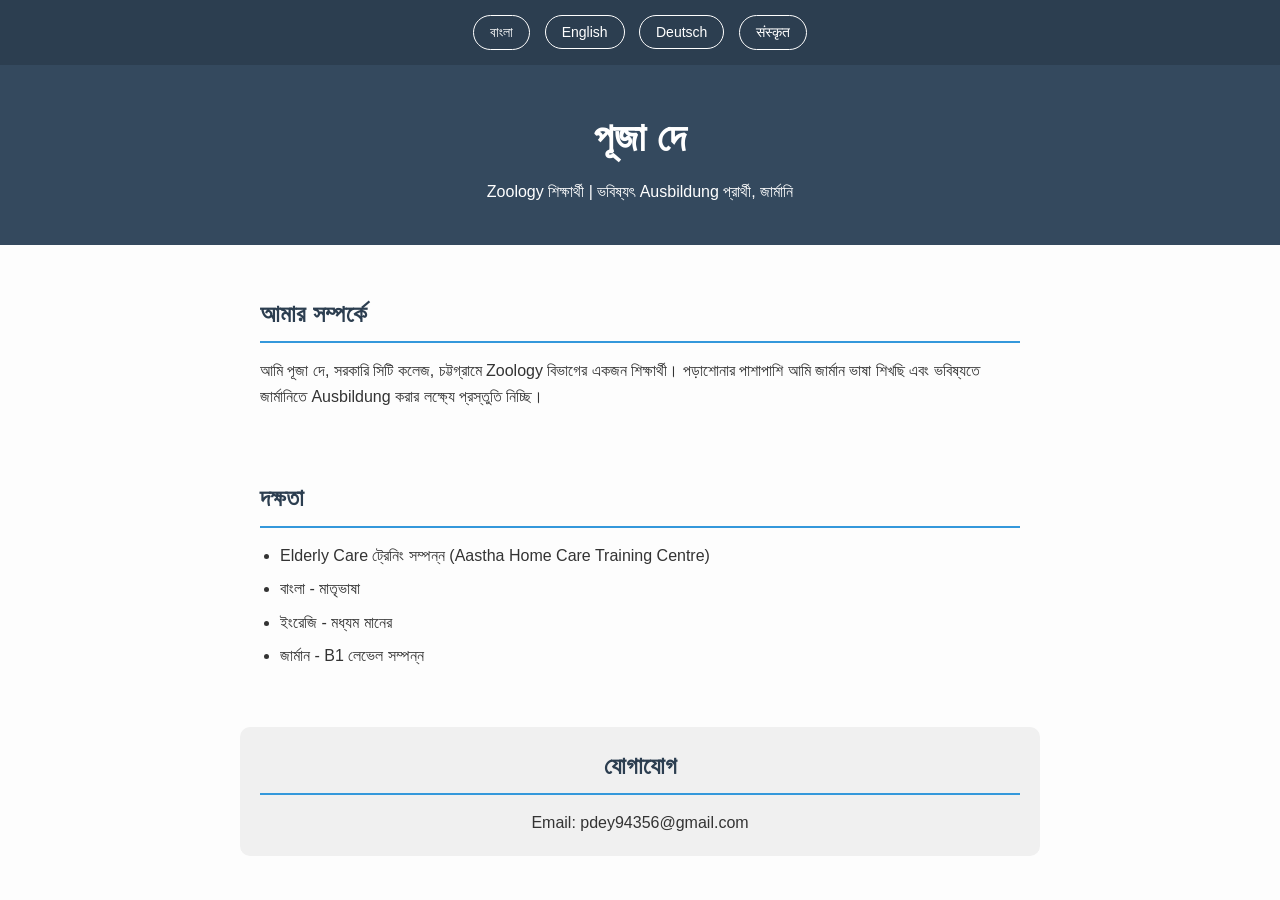
==== index.html @ 429650fc "Add files via upload" ====
<!DOCTYPE html>
<html lang="bn">
<head>
    <meta charset="UTF-8">
    <title>Puja Dey - Portfolio</title>
    <link rel="stylesheet" href="style.css">
</head>
<body>
    <nav>
        <button onclick="setLang('bn')">বাংলা</button>
        <button onclick="setLang('en')">English</button>
        <button onclick="setLang('de')">Deutsch</button>
        <button onclick="setLang('sa')">संस्कृत</button>
    </nav>

    <header>
        <h1 data-lang="bn">পূজা দে</h1>
        <h1 data-lang="en">Puja Dey</h1>
        <h1 data-lang="de">Puja Dey</h1>
        <h1 data-lang="sa">पूजा दे</h1>

        <p data-lang="bn">Zoology শিক্ষার্থী | ভবিষ্যৎ Ausbildung প্রার্থী, জার্মানি</p>
        <p data-lang="en">Zoology Student | Future Ausbildung Candidate, Germany</p>
        <p data-lang="de">Zoologiestudentin | Zukünftige Ausbildungskandidatin, Deutschland</p>
        <p data-lang="sa">प्राणिविज्ञान-छात्रा | जर्मनी-देशे भाविनी आउसबिल्डुंग-प्रार्थिनी</p>
    </header>

    <section id="about">
        <h2 data-lang="bn">আমার সম্পর্কে</h2>
        <h2 data-lang="en">About Me</h2>
        <h2 data-lang="de">Über mich</h2>
        <h2 data-lang="sa">मम विषये</h2>

        <p data-lang="bn">
            আমি পূজা দে, সরকারি সিটি কলেজ, চট্টগ্রামে Zoology বিভাগের একজন শিক্ষার্থী। 
            পড়াশোনার পাশাপাশি আমি জার্মান ভাষা শিখছি এবং ভবিষ্যতে জার্মানিতে 
            Ausbildung করার লক্ষ্যে প্রস্তুতি নিচ্ছি।
        </p>
        <p data-lang="en">
            I am Puja Dey, a Zoology student at Government City College, Chattogram. 
            Alongside my studies, I am learning German and preparing to pursue an 
            Ausbildung (vocational training) in Germany.
        </p>
        <p data-lang="de">
            Ich bin Puja Dey, Zoologiestudentin am Government City College, Chattogram. 
            Neben meinem Studium lerne ich Deutsch und bereite mich darauf vor, eine 
            Ausbildung in Deutschland zu machen.
        </p>
        <p data-lang="sa">
            अहं पूजा देइ अस्मि, चट्टग्रामनगरे सरकारी-सिटी-महाविद्यालये प्राणिविज्ञानस्य छात्रा। 
            अध्ययनेन सह अहं जर्मनभाषां शिक्षे, जर्मनीदेशे आउसबिल्डुंग-नामकं 
            व्यावसायिक-प्रशिक्षणं कर्तुं सज्जा भवामि।
        </p>
    </section>

    <section id="skills">
        <h2 data-lang="bn">দক্ষতা</h2>
        <h2 data-lang="en">Skills</h2>
        <h2 data-lang="de">Fähigkeiten</h2>
        <h2 data-lang="sa">कौशलानि</h2>

        <ul data-lang="bn">
            <li>Elderly Care ট্রেনিং সম্পন্ন (Aastha Home Care Training Centre)</li>
            <li>বাংলা - মাতৃভাষা</li>
            <li>ইংরেজি - মধ্যম মানের</li>
            <li>জার্মান - B1 লেভেল সম্পন্ন</li>
        </ul>
        <ul data-lang="en">
            <li>Elderly Care training completed (Aastha Home Care Training Centre)</li>
            <li>Bangla - Native</li>
            <li>English - Intermediate</li>
            <li>German - B1 level completed</li>
        </ul>
        <ul data-lang="de">
            <li>Ausbildung in Altenpflege abgeschlossen (Aastha Home Care Training Centre)</li>
            <li>Bengalisch - Muttersprache</li>
            <li>Englisch - Mittelstufe</li>
            <li>Deutsch - Niveau B1 abgeschlossen</li>
        </ul>
        <ul data-lang="sa">
            <li>वृद्ध-सेवा-प्रशिक्षणं सम्पूर्णम् (Aastha Home Care Training Centre)</li>
            <li>बङ्गभाषा - मातृभाषा</li>
            <li>आङ्ग्लभाषा - मध्यमस्तरः</li>
            <li>जर्मनभाषा - B1-स्तरः सम्पूर्णः</li>
        </ul>
    </section>

    <section id="contact">
        <h2 data-lang="bn">যোগাযোগ</h2>
        <h2 data-lang="en">Contact</h2>
        <h2 data-lang="de">Kontakt</h2>
        <h2 data-lang="sa">सम्पर्कः</h2>
        <p>Email: pdey94356@gmail.com</p>
    </section>

    <script>
    function setLang(lang) {
        document.querySelectorAll('[data-lang]').forEach(el => {
            el.style.display = (el.getAttribute('data-lang') === lang) ? '' : 'none';
        });
        document.querySelectorAll('nav button').forEach(btn => {
            btn.classList.remove('active');
        });
        event.target.classList.add('active');
    }
    setLang('bn');
</script>
</body>
</html>
---- style.css ----
* {
    margin: 0;
    padding: 0;
    box-sizing: border-box;
}

body {
    font-family: 'Segoe UI', Arial, sans-serif;
    line-height: 1.6;
    color: #333;
    background-color: #fdfdfd;
}

nav {
    background-color: #2c3e50;
    padding: 15px;
    text-align: center;
}

nav button {
    background-color: transparent;
    color: white;
    border: 1px solid white;
    padding: 8px 16px;
    margin: 0 5px;
    border-radius: 20px;
    cursor: pointer;
    font-size: 14px;
}

nav button:hover {
    background-color: white;
    color: #2c3e50;
}

nav button.active {
    background-color: #3498db;
    border-color: #3498db;
}

header {
    background-color: #34495e;
    color: white;
    text-align: center;
    padding: 40px 20px;
}

header h1 {
    font-size: 2.5em;
    margin-bottom: 10px;
}

section {
    max-width: 800px;
    margin: 30px auto;
    padding: 20px;
}

section h2 {
    color: #2c3e50;
    border-bottom: 2px solid #3498db;
    padding-bottom: 8px;
    margin-bottom: 15px;
}

ul {
    padding-left: 20px;
}

li {
    margin-bottom: 8px;
}

#contact {
    text-align: center;
    background-color: #f0f0f0;
    border-radius: 10px;
}
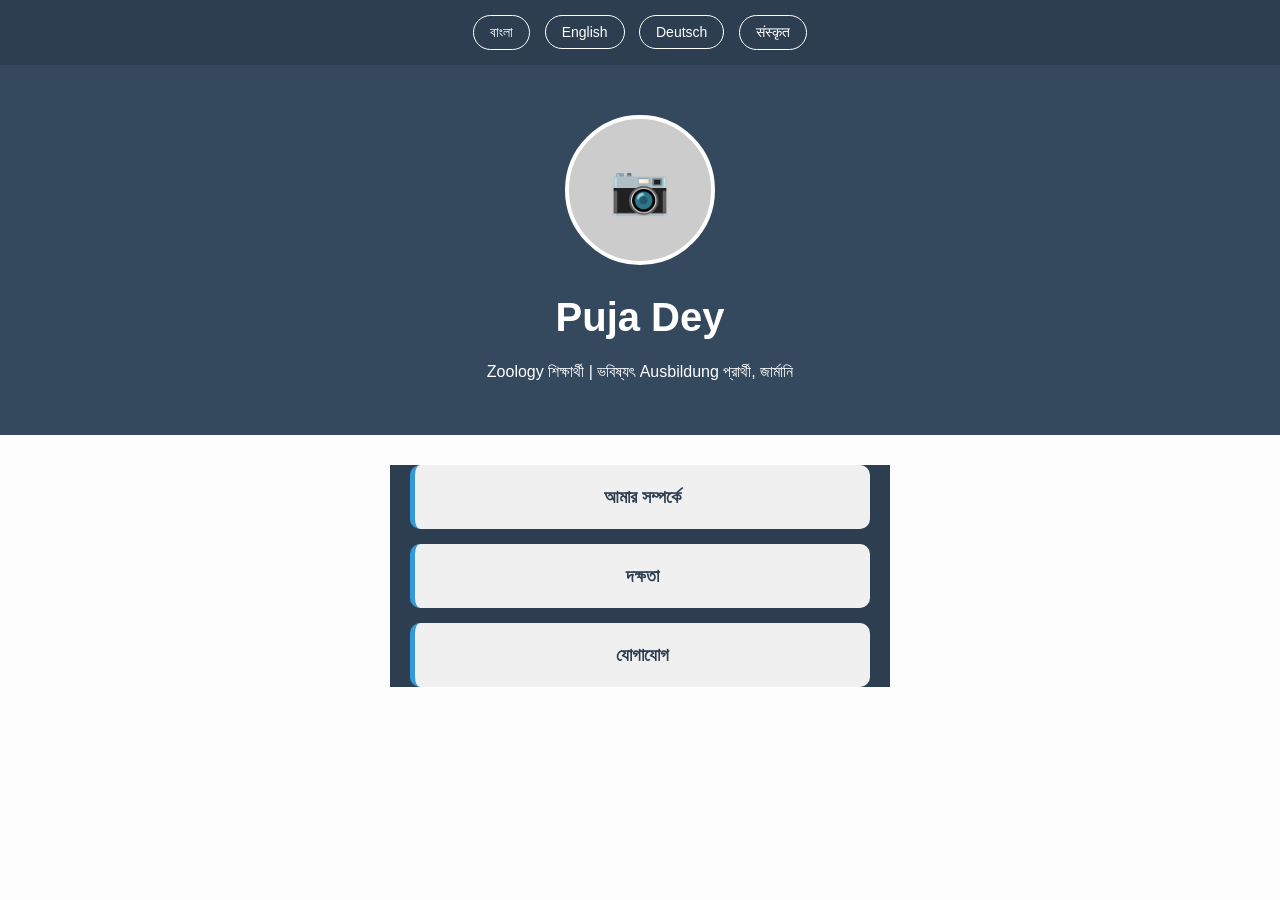
==== commit 6858cc7b: "Add files via upload" ====
--- a/index.html
+++ b/index.html
@@ -13,97 +13,49 @@
         <button onclick="setLang('sa')">संस्कृत</button>
     </nav>
 
-    <header>
-        <h1 data-lang="bn">পূজা দে</h1>
-        <h1 data-lang="en">Puja Dey</h1>
-        <h1 data-lang="de">Puja Dey</h1>
-        <h1 data-lang="sa">पूजा दे</h1>
-
+    <header class="home-header">
+        <div class="profile-photo">
+            <span>📷</span>
+        </div>
+        <h1>Puja Dey</h1>
         <p data-lang="bn">Zoology শিক্ষার্থী | ভবিষ্যৎ Ausbildung প্রার্থী, জার্মানি</p>
         <p data-lang="en">Zoology Student | Future Ausbildung Candidate, Germany</p>
         <p data-lang="de">Zoologiestudentin | Zukünftige Ausbildungskandidatin, Deutschland</p>
-        <p data-lang="sa">प्राणिविज्ञान-छात्रा | जर्मनी-देशे भाविनी आउसबिल्डुंग-प्रार्थिनी</p>
+        <p data-lang="sa">प्राणिविज्ञान-छात्रा | जर्मनी-देशे भाविनी आउसबिल्दुंग-प्रार्थिनी</p>
     </header>
 
-    <section id="about">
-        <h2 data-lang="bn">আমার সম্পর্কে</h2>
-        <h2 data-lang="en">About Me</h2>
-        <h2 data-lang="de">Über mich</h2>
-        <h2 data-lang="sa">मम विषये</h2>
-
-        <p data-lang="bn">
-            আমি পূজা দে, সরকারি সিটি কলেজ, চট্টগ্রামে Zoology বিভাগের একজন শিক্ষার্থী। 
-            পড়াশোনার পাশাপাশি আমি জার্মান ভাষা শিখছি এবং ভবিষ্যতে জার্মানিতে 
-            Ausbildung করার লক্ষ্যে প্রস্তুতি নিচ্ছি।
-        </p>
-        <p data-lang="en">
-            I am Puja Dey, a Zoology student at Government City College, Chattogram. 
-            Alongside my studies, I am learning German and preparing to pursue an 
-            Ausbildung (vocational training) in Germany.
-        </p>
-        <p data-lang="de">
-            Ich bin Puja Dey, Zoologiestudentin am Government City College, Chattogram. 
-            Neben meinem Studium lerne ich Deutsch und bereite mich darauf vor, eine 
-            Ausbildung in Deutschland zu machen.
-        </p>
-        <p data-lang="sa">
-            अहं पूजा देइ अस्मि, चट्टग्रामनगरे सरकारी-सिटी-महाविद्यालये प्राणिविज्ञानस्य छात्रा। 
-            अध्ययनेन सह अहं जर्मनभाषां शिक्षे, जर्मनीदेशे आउसबिल्डुंग-नामकं 
-            व्यावसायिक-प्रशिक्षणं कर्तुं सज्जा भवामि।
-        </p>
-    </section>
-
-    <section id="skills">
-        <h2 data-lang="bn">দক্ষতা</h2>
-        <h2 data-lang="en">Skills</h2>
-        <h2 data-lang="de">Fähigkeiten</h2>
-        <h2 data-lang="sa">कौशलानि</h2>
-
-        <ul data-lang="bn">
-            <li>Elderly Care ট্রেনিং সম্পন্ন (Aastha Home Care Training Centre)</li>
-            <li>বাংলা - মাতৃভাষা</li>
-            <li>ইংরেজি - মধ্যম মানের</li>
-            <li>জার্মান - B1 লেভেল সম্পন্ন</li>
-        </ul>
-        <ul data-lang="en">
-            <li>Elderly Care training completed (Aastha Home Care Training Centre)</li>
-            <li>Bangla - Native</li>
-            <li>English - Intermediate</li>
-            <li>German - B1 level completed</li>
-        </ul>
-        <ul data-lang="de">
-            <li>Ausbildung in Altenpflege abgeschlossen (Aastha Home Care Training Centre)</li>
-            <li>Bengalisch - Muttersprache</li>
-            <li>Englisch - Mittelstufe</li>
-            <li>Deutsch - Niveau B1 abgeschlossen</li>
-        </ul>
-        <ul data-lang="sa">
-            <li>वृद्ध-सेवा-प्रशिक्षणं सम्पूर्णम् (Aastha Home Care Training Centre)</li>
-            <li>बङ्गभाषा - मातृभाषा</li>
-            <li>आङ्ग्लभाषा - मध्यमस्तरः</li>
-            <li>जर्मनभाषा - B1-स्तरः सम्पूर्णः</li>
-        </ul>
-    </section>
-
-    <section id="contact">
-        <h2 data-lang="bn">যোগাযোগ</h2>
-        <h2 data-lang="en">Contact</h2>
-        <h2 data-lang="de">Kontakt</h2>
-        <h2 data-lang="sa">सम्पर्कः</h2>
-        <p>Email: pdey94356@gmail.com</p>
-    </section>
+    <nav class="page-links">
+        <a href="about.html">
+            <span data-lang="bn">আমার সম্পর্কে</span>
+            <span data-lang="en">About Me</span>
+            <span data-lang="de">Über mich</span>
+            <span data-lang="sa">मम विषये</span>
+        </a>
+        <a href="skills.html">
+            <span data-lang="bn">দক্ষতা</span>
+            <span data-lang="en">Skills</span>
+            <span data-lang="de">Fähigkeiten</span>
+            <span data-lang="sa">कौशलानि</span>
+        </a>
+        <a href="contact.html">
+            <span data-lang="bn">যোগাযোগ</span>
+            <span data-lang="en">Contact</span>
+            <span data-lang="de">Kontakt</span>
+            <span data-lang="sa">सम्पर्कः</span>
+        </a>
+    </nav>
 
     <script>
-    function setLang(lang) {
-        document.querySelectorAll('[data-lang]').forEach(el => {
-            el.style.display = (el.getAttribute('data-lang') === lang) ? '' : 'none';
-        });
-        document.querySelectorAll('nav button').forEach(btn => {
-            btn.classList.remove('active');
-        });
-        event.target.classList.add('active');
-    }
-    setLang('bn');
-</script>
+        function setLang(lang) {
+            document.querySelectorAll('[data-lang]').forEach(el => {
+                el.style.display = (el.getAttribute('data-lang') === lang) ? '' : 'none';
+            });
+            document.querySelectorAll('nav button').forEach(btn => {
+                btn.classList.remove('active');
+            });
+            if (event) event.target.classList.add('active');
+        }
+        setLang('bn');
+    </script>
 </body>
 </html>
--- a/style.css
+++ b/style.css
@@ -75,4 +75,63 @@
     text-align: center;
     background-color: #f0f0f0;
     border-radius: 10px;
+}
+
+.home-header {
+    background-color: #34495e;
+    color: white;
+    text-align: center;
+    padding: 50px 20px;
+}
+
+.profile-photo {
+    width: 150px;
+    height: 150px;
+    border-radius: 50%;
+    background-color: #ccc;
+    margin: 0 auto 20px auto;
+    display: flex;
+    align-items: center;
+    justify-content: center;
+    font-size: 3em;
+    border: 4px solid white;
+}
+
+.page-links {
+    max-width: 500px;
+    margin: 30px auto;
+    display: flex;
+    flex-direction: column;
+    gap: 15px;
+    padding: 0 20px;
+}
+
+.page-links a {
+    display: block;
+    background-color: #f0f0f0;
+    color: #2c3e50;
+    text-decoration: none;
+    padding: 18px 25px;
+    border-radius: 10px;
+    font-size: 1.1em;
+    font-weight: bold;
+    border-left: 5px solid #3498db;
+    transition: 0.2s;
+}
+
+.page-links a:hover {
+    background-color: #3498db;
+    color: white;
+}
+
+.back-link {
+    display: inline-block;
+    margin: 20px 0 0 20px;
+    color: #3498db;
+    text-decoration: none;
+    font-weight: bold;
+}
+
+.back-link:hover {
+    text-decoration: underline;
 }
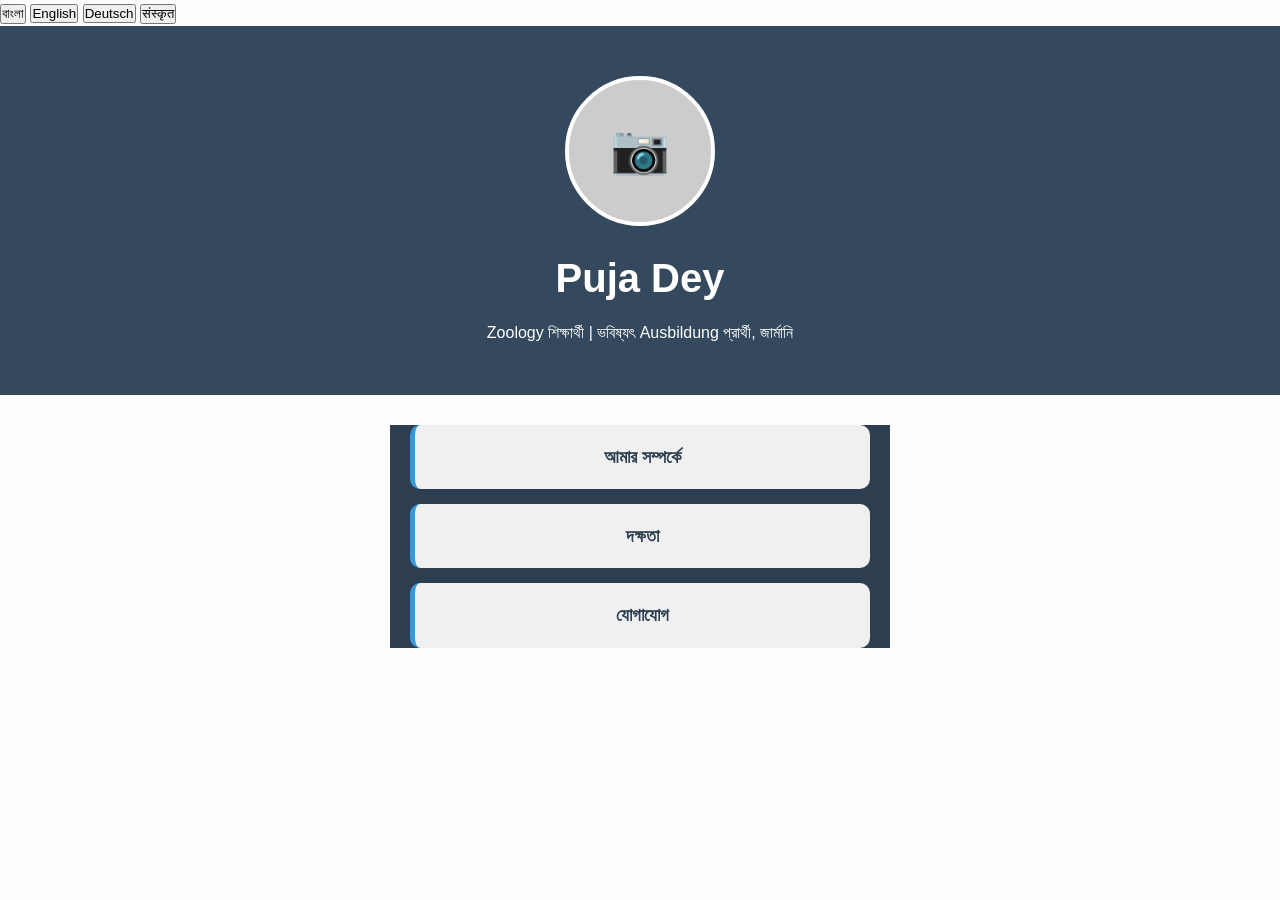
==== commit 284fd106: "Add files via upload" ====
--- a/index.html
+++ b/index.html
@@ -2,10 +2,11 @@
 <html lang="bn">
 <head>
     <meta charset="UTF-8">
-    <title>Puja Dey - Portfolio</title>
+    <title>Puja Dey - Portfolio </title>
+    <meta name="description" content="Puja Dey - Zoology student from Bangladesh preparing for Au Pair and Ausbildung in Germany. Multilingual portfolio in Bangla, English, German and Sanskrit.">
     <link rel="stylesheet" href="style.css">
 </head>
-<body>
+<body
     <nav>
         <button onclick="setLang('bn')">বাংলা</button>
         <button onclick="setLang('en')">English</button>
--- a/style.css
+++ b/style.css
@@ -134,4 +134,4 @@
 
 .back-link:hover {
     text-decoration: underline;
-}+}
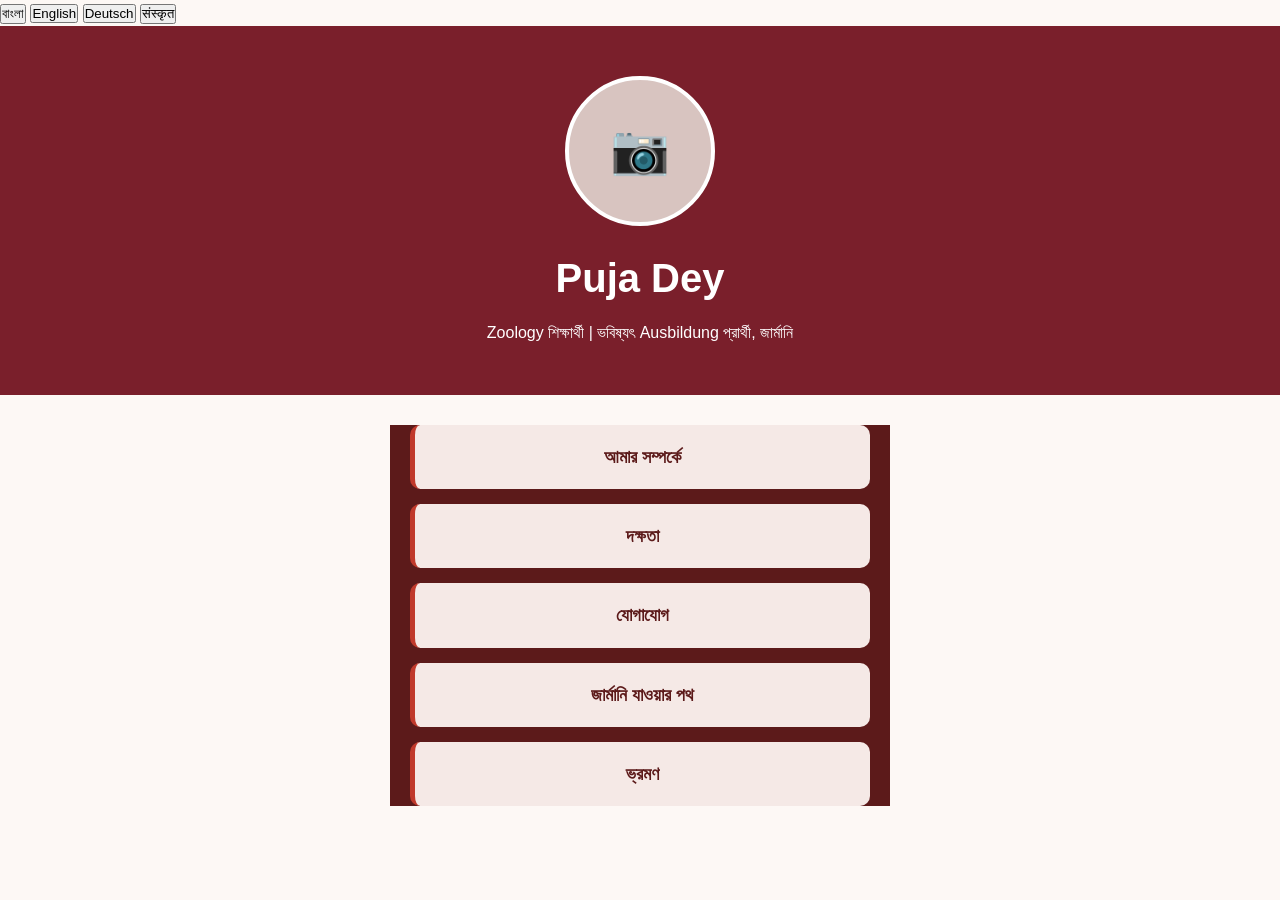
==== commit b2154115: "Add files via upload" ====
--- a/index.html
+++ b/index.html
@@ -14,16 +14,16 @@
         <button onclick="setLang('sa')">संस्कृत</button>
     </nav>
 
-    <header class="home-header">
-        <div class="profile-photo">
-            <span>📷</span>
-        </div>
-        <h1>Puja Dey</h1>
-        <p data-lang="bn">Zoology শিক্ষার্থী | ভবিষ্যৎ Ausbildung প্রার্থী, জার্মানি</p>
-        <p data-lang="en">Zoology Student | Future Ausbildung Candidate, Germany</p>
-        <p data-lang="de">Zoologiestudentin | Zukünftige Ausbildungskandidatin, Deutschland</p>
-        <p data-lang="sa">प्राणिविज्ञान-छात्रा | जर्मनी-देशे भाविनी आउसबिल्दुंग-प्रार्थिनी</p>
-    </header>
+ <header class="home-header">
+    <div class="profile-photo animate-fade">
+        <span>📷</span>
+    </div>
+    <h1 class="animate-fade delay-1">Puja Dey</h1>
+    <p data-lang="bn" class="animate-fade delay-2">Zoology শিক্ষার্থী | ভবিষ্যৎ Ausbildung প্রার্থী, জার্মানি</p>
+    <p data-lang="en" class="animate-fade delay-2">Zoology Student | Future Ausbildung Candidate, Germany</p>
+    <p data-lang="de" class="animate-fade delay-2">Zoologiestudentin | Zukünftige Ausbildungskandidatin, Deutschland</p>
+    <p data-lang="sa" class="animate-fade delay-2">प्राणिविज्ञान-छात्रा | जर्मनी-देशे भाविनी आउसबिल्दुंग-प्रार्थिनी</p>
+</header>
 
     <nav class="page-links">
         <a href="about.html">
@@ -44,6 +44,18 @@
             <span data-lang="de">Kontakt</span>
             <span data-lang="sa">सम्पर्कः</span>
         </a>
+        <a href="resources.html">
+    <span data-lang="bn">জার্মানি যাওয়ার পথ</span>
+    <span data-lang="en">My Journey to Germany</span>
+    <span data-lang="de">Mein Weg nach Deutschland</span>
+    <span data-lang="sa">जर्मनी-गमन-मार्गः</span>
+        </a>
+        <a href="travel.html">
+    <span data-lang="bn">ভ্রমণ</span>
+    <span data-lang="en">Travel</span>
+    <span data-lang="de">Reisen</span>
+    <span data-lang="sa">भ्रमणम्</span>
+</a>
     </nav>
 
     <script>
--- a/style.css
+++ b/style.css
@@ -7,12 +7,12 @@
 body {
     font-family: 'Segoe UI', Arial, sans-serif;
     line-height: 1.6;
-    color: #333;
-    background-color: #fdfdfd;
+    color: #3a2a2a;
+    background-color: #fdf8f5;
 }
 
 nav {
-    background-color: #2c3e50;
+    background-color: #5c1a1a;
     padding: 15px;
     text-align: center;
 }
@@ -26,20 +26,22 @@
     border-radius: 20px;
     cursor: pointer;
     font-size: 14px;
+    transition: transform 0.2s ease, background-color 0.2s ease;
 }
 
 nav button:hover {
     background-color: white;
-    color: #2c3e50;
+    color: #5c1a1a;
+    transform: scale(1.08);
 }
 
 nav button.active {
-    background-color: #3498db;
-    border-color: #3498db;
+    background-color: #c0392b;
+    border-color: #c0392b;
 }
 
 header {
-    background-color: #34495e;
+    background-color: #7a1f2b;
     color: white;
     text-align: center;
     padding: 40px 20px;
@@ -57,8 +59,8 @@
 }
 
 section h2 {
-    color: #2c3e50;
-    border-bottom: 2px solid #3498db;
+    color: #5c1a1a;
+    border-bottom: 2px solid #c0392b;
     padding-bottom: 8px;
     margin-bottom: 15px;
 }
@@ -73,12 +75,12 @@
 
 #contact {
     text-align: center;
-    background-color: #f0f0f0;
+    background-color: #f5e9e6;
     border-radius: 10px;
 }
 
 .home-header {
-    background-color: #34495e;
+    background-color: #7a1f2b;
     color: white;
     text-align: center;
     padding: 50px 20px;
@@ -88,7 +90,7 @@
     width: 150px;
     height: 150px;
     border-radius: 50%;
-    background-color: #ccc;
+    background-color: #d8c4c0;
     margin: 0 auto 20px auto;
     display: flex;
     align-items: center;
@@ -108,30 +110,146 @@
 
 .page-links a {
     display: block;
-    background-color: #f0f0f0;
-    color: #2c3e50;
+    background-color: #f5e9e6;
+    color: #5c1a1a;
     text-decoration: none;
     padding: 18px 25px;
     border-radius: 10px;
     font-size: 1.1em;
     font-weight: bold;
-    border-left: 5px solid #3498db;
-    transition: 0.2s;
+    border-left: 5px solid #c0392b;
+    transition: transform 0.25s ease, box-shadow 0.25s ease, background-color 0.2s;
 }
 
 .page-links a:hover {
-    background-color: #3498db;
-    color: white;
+    background-color: #c0392b;
+    color: white;
+    transform: translateY(-4px);
+    box-shadow: 0 8px 16px rgba(192, 57, 43, 0.35);
 }
 
 .back-link {
     display: inline-block;
     margin: 20px 0 0 20px;
-    color: #3498db;
+    color: #c0392b;
     text-decoration: none;
     font-weight: bold;
+    transition: transform 0.2s ease;
 }
 
 .back-link:hover {
     text-decoration: underline;
-}
+    transform: translateX(-4px);
+}
+
+@keyframes fadeInUp {
+    from { opacity: 0; transform: translateY(20px); }
+    to { opacity: 1; transform: translateY(0); }
+}
+
+.animate-fade {
+    animation: fadeInUp 0.8s ease-out forwards;
+}
+
+.delay-1 { animation-delay: 0.2s; opacity: 0; }
+.delay-2 { animation-delay: 0.4s; opacity: 0; }
+.delay-3 { animation-delay: 0.6s; opacity: 0; }
+
+@keyframes slideInLeft {
+    from { opacity: 0; transform: translateX(-40px); }
+    to { opacity: 1; transform: translateX(0); }
+}
+
+.animate-slide {
+    animation: slideInLeft 0.7s ease-out forwards;
+}
+
+.skill-category {
+    margin-bottom: 30px;
+}
+
+.skill-category h3 {
+    color: #c0392b;
+    margin-bottom: 10px;
+    font-size: 1.2em;
+}
+
+.contact-item {
+    margin: 15px 0;
+    font-size: 1.1em;
+}
+
+.contact-item a {
+    color: #c0392b;
+    text-decoration: none;
+    font-weight: bold;
+}
+
+.contact-item a:hover {
+    text-decoration: underline;
+}
+
+.travel-place {
+    max-width: 900px;
+    margin: 40px auto;
+    padding: 20px;
+}
+
+.gallery-grid {
+    display: grid;
+    grid-template-columns: repeat(auto-fit, minmax(200px, 1fr));
+    gap: 15px;
+    margin: 20px 0;
+}
+
+.gallery-item {
+    position: relative;
+    aspect-ratio: 4/3;
+    background-color: #ecdcd8;
+    border-radius: 10px;
+    overflow: hidden;
+    user-select: none;
+    -webkit-user-select: none;
+    transition: transform 0.25s ease, box-shadow 0.25s ease;
+}
+
+.gallery-item:hover {
+    transform: scale(1.03);
+    box-shadow: 0 6px 14px rgba(0,0,0,0.15);
+}
+
+.gallery-item img {
+    width: 100%;
+    height: 100%;
+    object-fit: cover;
+    pointer-events: none;
+}
+
+.img-placeholder {
+    width: 100%;
+    height: 100%;
+    display: flex;
+    align-items: center;
+    justify-content: center;
+    font-size: 2.5em;
+    color: #a88883;
+}
+
+.watermark {
+    position: absolute;
+    bottom: 8px;
+    right: 10px;
+    color: rgba(255,255,255,0.8);
+    font-size: 0.8em;
+    font-weight: bold;
+    text-shadow: 1px 1px 2px rgba(0,0,0,0.6);
+    z-index: 2;
+    pointer-events: none;
+}
+
+.place-history {
+    background-color: #f5e9e6;
+    padding: 15px 20px;
+    border-radius: 10px;
+    border-left: 4px solid #c0392b;
+}
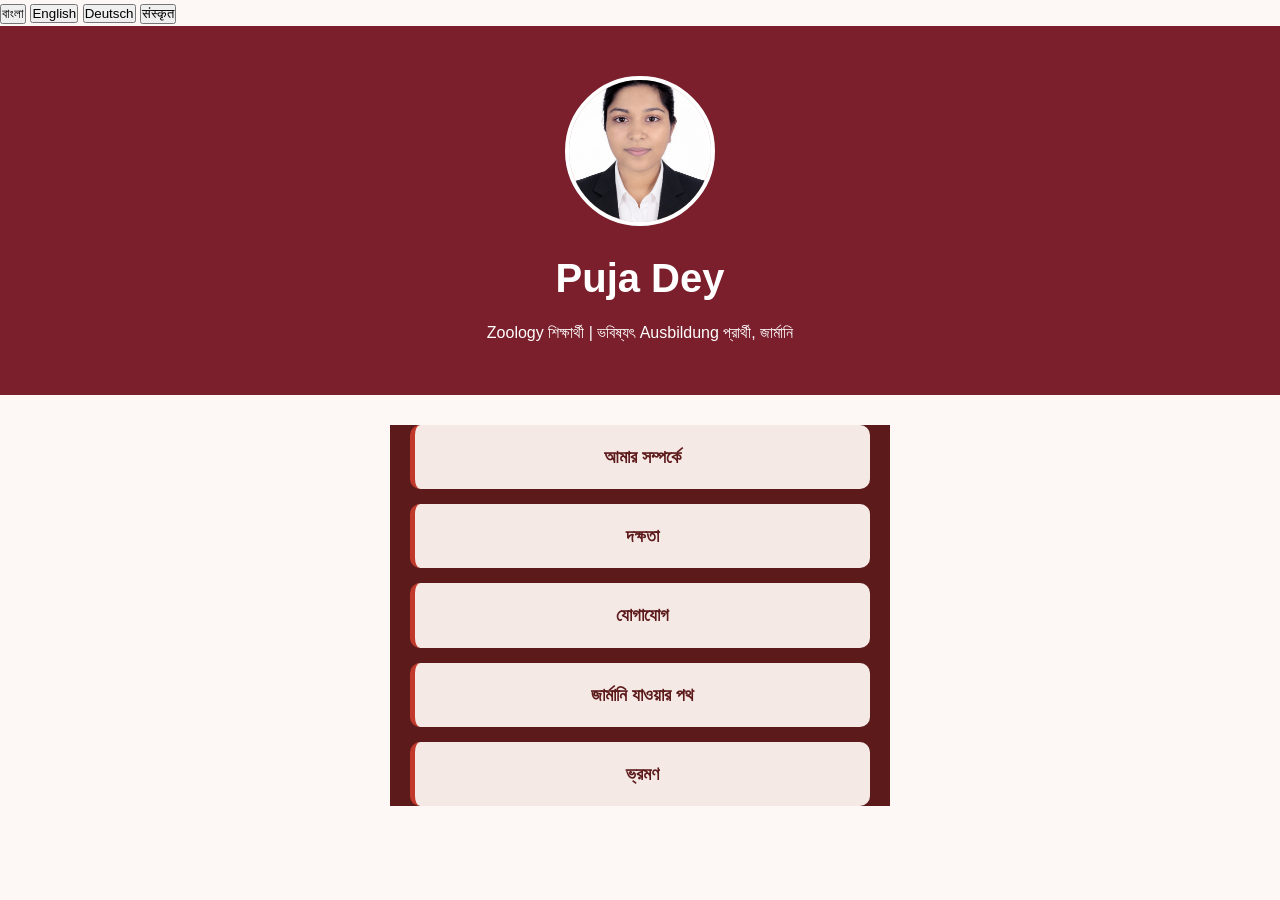
==== commit 556a7fa1: "Add files via upload" ====
--- a/index.html
+++ b/index.html
@@ -16,7 +16,7 @@
 
  <header class="home-header">
     <div class="profile-photo animate-fade">
-        <span>📷</span>
+        <img src="Puja.jpg.jpeg" alt="Puja Dey">
     </div>
     <h1 class="animate-fade delay-1">Puja Dey</h1>
     <p data-lang="bn" class="animate-fade delay-2">Zoology শিক্ষার্থী | ভবিষ্যৎ Ausbildung প্রার্থী, জার্মানি</p>
--- a/style.css
+++ b/style.css
@@ -98,7 +98,12 @@
     font-size: 3em;
     border: 4px solid white;
 }
-
+.profile-photo img {
+    width: 100%;
+    height: 100%;
+    object-fit: cover;
+    border-radius: 50%;
+}
 .page-links {
     max-width: 500px;
     margin: 30px auto;
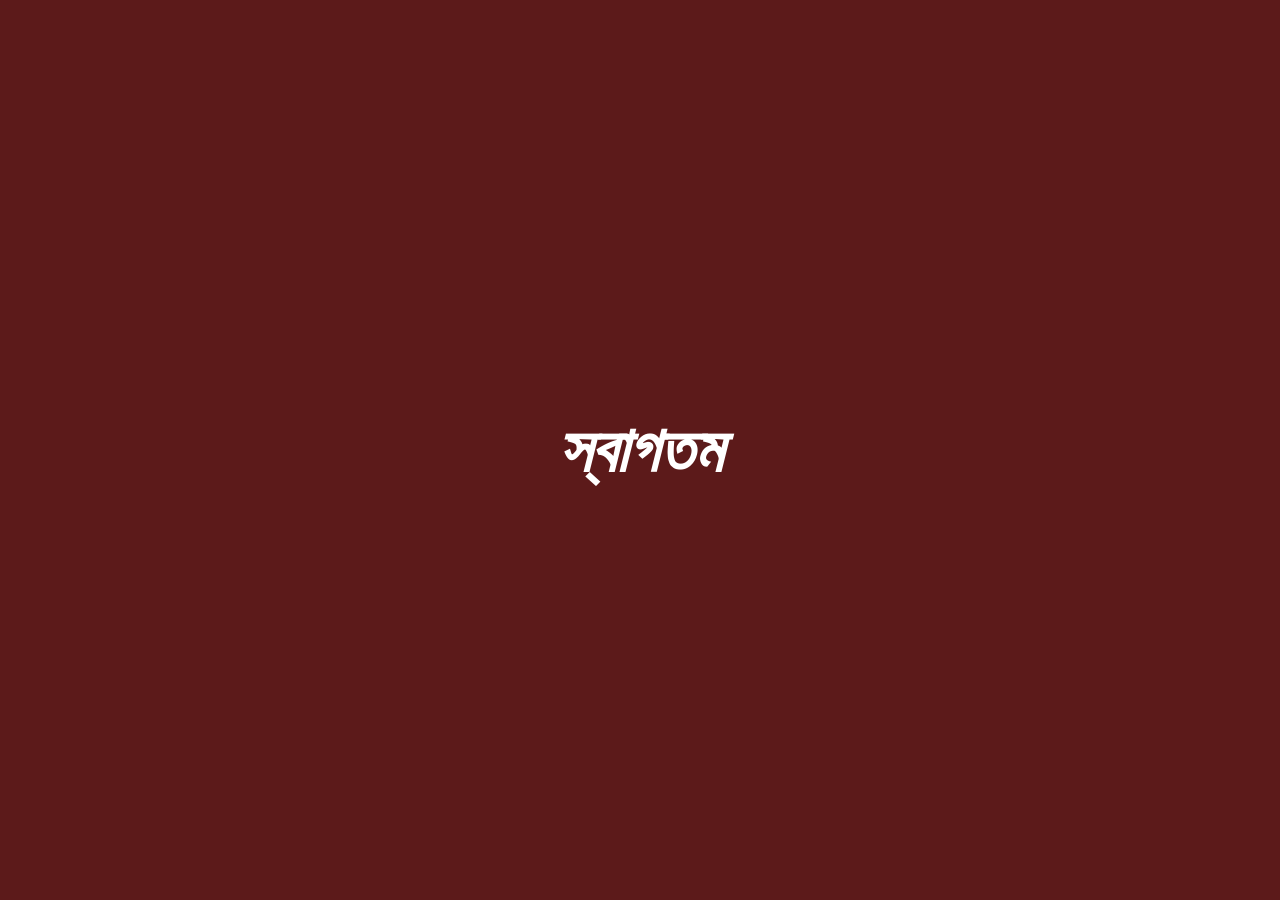
==== commit 643e52a7: "Add files via upload" ====
--- a/index.html
+++ b/index.html
@@ -2,73 +2,120 @@
 <html lang="bn">
 <head>
     <meta charset="UTF-8">
-    <title>Puja Dey - Portfolio </title>
-    <meta name="description" content="Puja Dey - Zoology student from Bangladesh preparing for Au Pair and Ausbildung in Germany. Multilingual portfolio in Bangla, English, German and Sanskrit.">
+    <title>Welcome - Puja Dey</title>
     <link rel="stylesheet" href="style.css">
+    <style>
+        body {
+            margin: 0;
+            height: 100vh;
+            background-color: #5c1a1a;
+            display: flex;
+            flex-direction: column;
+            align-items: center;
+            justify-content: center;
+            overflow: hidden;
+        }
+        .welcome-text {
+            color: white;
+            font-size: 4em;
+            font-weight: bold;
+            font-style: italic;
+            position: absolute;
+            text-align: center;
+            white-space: nowrap;
+        }
+        .enter-btn {
+            margin-top: 420px;
+            padding: 12px 30px;
+            background-color: transparent;
+            border: 2px solid white;
+            color: white;
+            border-radius: 25px;
+            font-size: 1em;
+            text-decoration: none;
+            opacity: 0;
+            transition: background-color 0.2s;
+        }
+        .enter-btn.show {
+            opacity: 1;
+        }
+        .enter-btn:hover {
+            background-color: white;
+            color: #5c1a1a;
+        }
+        .letter {
+            opacity: 0;
+            display: inline-block;
+            animation: popIn 0.35s ease forwards;
+        }
+        @keyframes popIn {
+            from { opacity: 0; transform: translateY(15px) scale(0.7); }
+            to { opacity: 1; transform: translateY(0) scale(1); }
+        }
+        .fade-out {
+            animation: fadeOut 0.6s ease forwards;
+        }
+        @keyframes fadeOut {
+            to { opacity: 0; }
+        }
+    </style>
 </head>
-<body
-    <nav>
-        <button onclick="setLang('bn')">বাংলা</button>
-        <button onclick="setLang('en')">English</button>
-        <button onclick="setLang('de')">Deutsch</button>
-        <button onclick="setLang('sa')">संस्कृत</button>
-    </nav>
+<body>
+    <div class="welcome-text" id="text"></div>
+    <a href="index.html" class="enter-btn" id="enterBtn">Enter →</a>
 
- <header class="home-header">
-    <div class="profile-photo animate-fade">
-        <img src="Puja.jpg.jpeg" alt="Puja Dey">
-    </div>
-    <h1 class="animate-fade delay-1">Puja Dey</h1>
-    <p data-lang="bn" class="animate-fade delay-2">Zoology শিক্ষার্থী | ভবিষ্যৎ Ausbildung প্রার্থী, জার্মানি</p>
-    <p data-lang="en" class="animate-fade delay-2">Zoology Student | Future Ausbildung Candidate, Germany</p>
-    <p data-lang="de" class="animate-fade delay-2">Zoologiestudentin | Zukünftige Ausbildungskandidatin, Deutschland</p>
-    <p data-lang="sa" class="animate-fade delay-2">प्राणिविज्ञान-छात्रा | जर्मनी-देशे भाविनी आउसबिल्दुंग-प्रार्थिनी</p>
-</header>
+   <script>
+    const words = ["স্বাগতম", "Welcome", "Willkommen", "स्वागतम्"];
+    const textEl = document.getElementById("text");
+    const enterBtn = document.getElementById("enterBtn");
+    let wordIndex = 0;
 
-    <nav class="page-links">
-        <a href="about.html">
-            <span data-lang="bn">আমার সম্পর্কে</span>
-            <span data-lang="en">About Me</span>
-            <span data-lang="de">Über mich</span>
-            <span data-lang="sa">मम विषये</span>
-        </a>
-        <a href="skills.html">
-            <span data-lang="bn">দক্ষতা</span>
-            <span data-lang="en">Skills</span>
-            <span data-lang="de">Fähigkeiten</span>
-            <span data-lang="sa">कौशलानि</span>
-        </a>
-        <a href="contact.html">
-            <span data-lang="bn">যোগাযোগ</span>
-            <span data-lang="en">Contact</span>
-            <span data-lang="de">Kontakt</span>
-            <span data-lang="sa">सम्पर्कः</span>
-        </a>
-        <a href="resources.html">
-    <span data-lang="bn">জার্মানি যাওয়ার পথ</span>
-    <span data-lang="en">My Journey to Germany</span>
-    <span data-lang="de">Mein Weg nach Deutschland</span>
-    <span data-lang="sa">जर्मनी-गमन-मार्गः</span>
-        </a>
-        <a href="travel.html">
-    <span data-lang="bn">ভ্রমণ</span>
-    <span data-lang="en">Travel</span>
-    <span data-lang="de">Reisen</span>
-    <span data-lang="sa">भ्रमणम्</span>
-</a>
-    </nav>
+    function splitGraphemes(str) {
+        if (typeof Intl !== "undefined" && Intl.Segmenter) {
+            const seg = new Intl.Segmenter('bn', { granularity: 'grapheme' });
+            return Array.from(seg.segment(str), s => s.segment);
+        }
+        return Array.from(str);
+    }
 
-    <script>
-        function setLang(lang) {
-            document.querySelectorAll('[data-lang]').forEach(el => {
-                el.style.display = (el.getAttribute('data-lang') === lang) ? '' : 'none';
+    function typeWord(word, callback) {
+        textEl.innerHTML = "";
+        const chars = splitGraphemes(word);
+        let i = 0;
+        function addLetter() {
+            if (i < chars.length) {
+                const span = document.createElement("span");
+                span.className = "letter";
+                span.textContent = chars[i];
+                textEl.appendChild(span);
+                i++;
+                setTimeout(addLetter, 90);
+            } else {
+                setTimeout(callback, 900);
+            }
+        }
+        addLetter();
+    }
+
+    function showNextWord() {
+        if (wordIndex < words.length) {
+            typeWord(words[wordIndex], function() {
+                textEl.classList.add("fade-out");
+                setTimeout(function() {
+                    textEl.classList.remove("fade-out");
+                    wordIndex++;
+                    showNextWord();
+                }, 600);
             });
-            document.querySelectorAll('nav button').forEach(btn => {
-                btn.classList.remove('active');
-            });
-            if (event) event.target.classList.add('active');
+        } else {
+            enterBtn.classList.add("show");
+            setTimeout(function() {
+                window.location.href = "index.html";
+            }, 1800);
         }
-        setLang('bn');
-    </script>
+    }
+
+    showNextWord();
+</script>
 </body>
 </html>
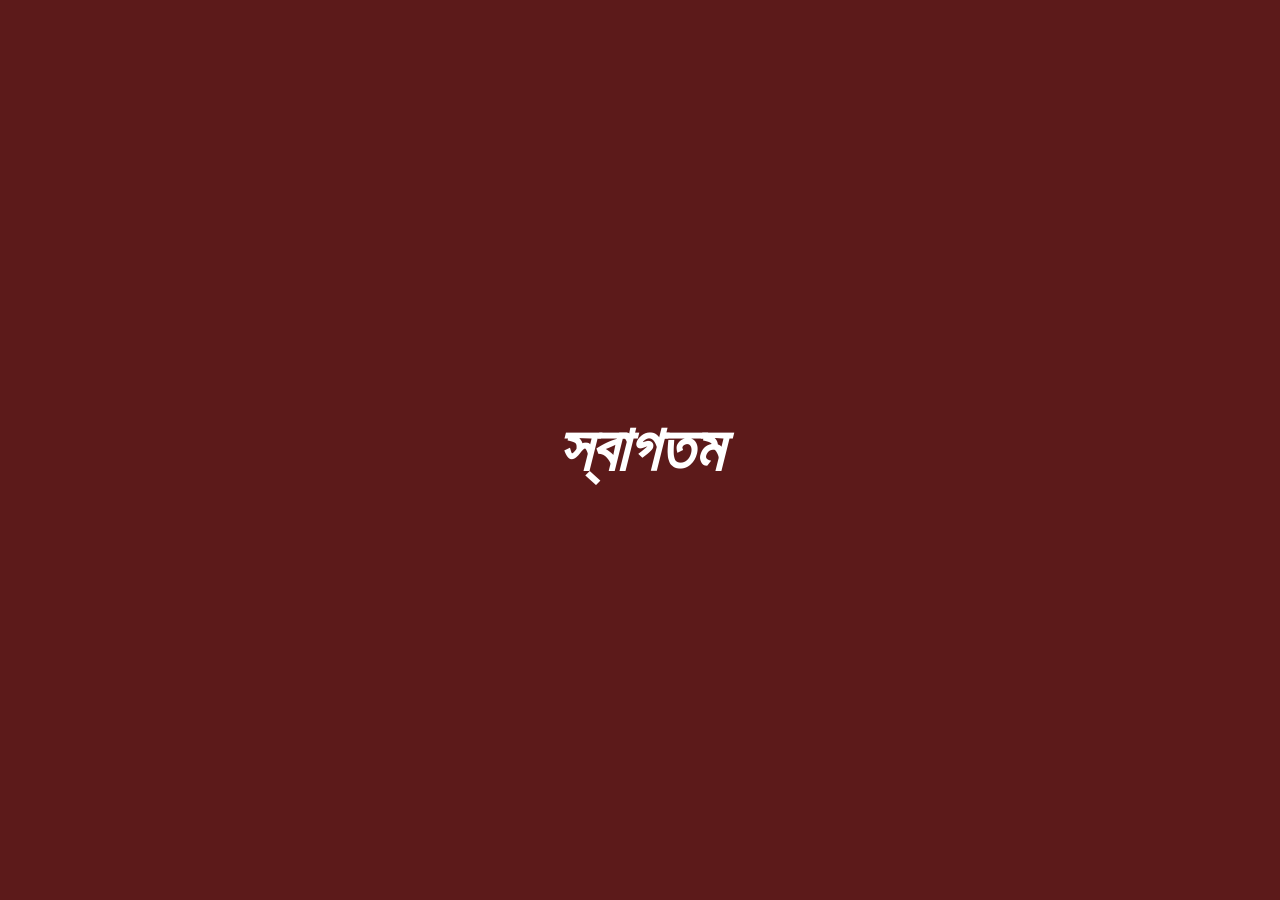
==== commit ad744911: "Add files via upload" ====
--- a/index.html
+++ b/index.html
@@ -3,7 +3,6 @@
 <head>
     <meta charset="UTF-8">
     <title>Welcome - Puja Dey</title>
-    <link rel="stylesheet" href="style.css">
     <style>
         body {
             margin: 0;
@@ -33,6 +32,7 @@
             border-radius: 25px;
             font-size: 1em;
             text-decoration: none;
+            font-family: 'Segoe UI', Arial, sans-serif;
             opacity: 0;
             transition: background-color 0.2s;
         }
@@ -62,60 +62,60 @@
 </head>
 <body>
     <div class="welcome-text" id="text"></div>
-    <a href="index.html" class="enter-btn" id="enterBtn">Enter →</a>
+    <a href="home.html" class="enter-btn" id="enterBtn">Enter →</a>
 
-   <script>
-    const words = ["স্বাগতম", "Welcome", "Willkommen", "स्वागतम्"];
-    const textEl = document.getElementById("text");
-    const enterBtn = document.getElementById("enterBtn");
-    let wordIndex = 0;
+    <script>
+        const words = ["স্বাগতম", "Welcome", "Willkommen", "स्वागतम्"];
+        const textEl = document.getElementById("text");
+        const enterBtn = document.getElementById("enterBtn");
+        let wordIndex = 0;
 
-    function splitGraphemes(str) {
-        if (typeof Intl !== "undefined" && Intl.Segmenter) {
-            const seg = new Intl.Segmenter('bn', { granularity: 'grapheme' });
-            return Array.from(seg.segment(str), s => s.segment);
+        function splitGraphemes(str) {
+            if (typeof Intl !== "undefined" && Intl.Segmenter) {
+                const seg = new Intl.Segmenter('bn', { granularity: 'grapheme' });
+                return Array.from(seg.segment(str), s => s.segment);
+            }
+            return Array.from(str);
         }
-        return Array.from(str);
-    }
 
-    function typeWord(word, callback) {
-        textEl.innerHTML = "";
-        const chars = splitGraphemes(word);
-        let i = 0;
-        function addLetter() {
-            if (i < chars.length) {
-                const span = document.createElement("span");
-                span.className = "letter";
-                span.textContent = chars[i];
-                textEl.appendChild(span);
-                i++;
-                setTimeout(addLetter, 90);
+        function typeWord(word, callback) {
+            textEl.innerHTML = "";
+            const chars = splitGraphemes(word);
+            let i = 0;
+            function addLetter() {
+                if (i < chars.length) {
+                    const span = document.createElement("span");
+                    span.className = "letter";
+                    span.textContent = chars[i];
+                    textEl.appendChild(span);
+                    i++;
+                    setTimeout(addLetter, 90);
+                } else {
+                    setTimeout(callback, 900);
+                }
+            }
+            addLetter();
+        }
+
+        function showNextWord() {
+            if (wordIndex < words.length) {
+                typeWord(words[wordIndex], function() {
+                    textEl.classList.add("fade-out");
+                    setTimeout(function() {
+                        textEl.classList.remove("fade-out");
+                        wordIndex++;
+                        showNextWord();
+                    }, 600);
+                });
             } else {
-                setTimeout(callback, 900);
+                enterBtn.classList.add("show");
+                setTimeout(function() {
+                    window.location.href = "home.html";
+                }, 1800);
             }
         }
-        addLetter();
-    }
 
-    function showNextWord() {
-        if (wordIndex < words.length) {
-            typeWord(words[wordIndex], function() {
-                textEl.classList.add("fade-out");
-                setTimeout(function() {
-                    textEl.classList.remove("fade-out");
-                    wordIndex++;
-                    showNextWord();
-                }, 600);
-            });
-        } else {
-            enterBtn.classList.add("show");
-            setTimeout(function() {
-                window.location.href = "index.html";
-            }, 1800);
-        }
-    }
-
-    showNextWord();
-</script>
+        showNextWord();
+    </script>
 </body>
 </html>
